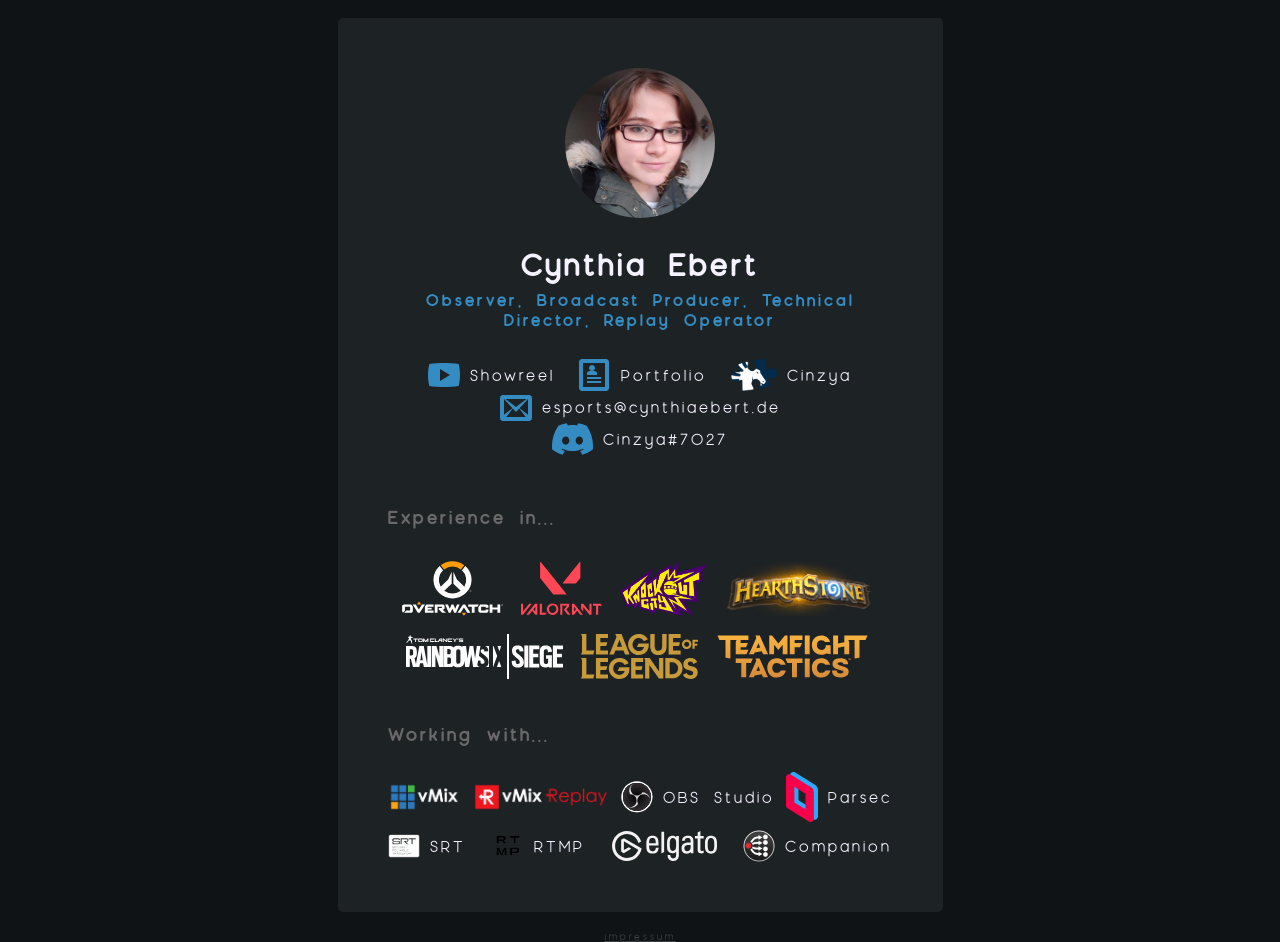
==== index.html @ c10d0a08 "UPDATE :: logos" ====
<html lang="en">
<head>
    <meta charset="UTF-8">
    <meta http-equiv="X-UA-Compatible" content="IE=edge">
    <meta name="viewport" content="width=device-width, initial-scale=1.0">
    <link rel="stylesheet" href="/styles/styles.css" />
    <title>Cinzya</title>
</head>
<body>
    <div class="container">
        <div id="switch__wrapper">
            <label class="switch">
                <input type="checkbox" id="switch">
                <span class="slider round"></span>
            </label>
        </div>

        <div class="content__wrapper">
            <img id="pic" src="/img/HTgTijI-_400x400.jpg" alt="Cynthia Ebert">
            <h1>Cynthia Ebert</h1>
            <h2> Observer, Broadcast Producer, Technical Director, Replay Operator</h2>

            <section>
                <div class="socials">
                    <a href="/video/Cinzya Sizzle Reel.mp4" class="social">
                        <img src="/img/SVG/play.svg" alt="Reel">
                        <span>Showreel</span>
                    </a>
                    <a href="https://docs.google.com/spreadsheets/d/e/2PACX-1vQpBhHScLNwDXVQOHv15rmGKtb51bjv7fnJ0kGuDUhoodzDIOhMSNGGa-gpocvxEKsEqr1y6S92oDmQ/pubhtml" class="social">
                        <img src="/img/SVG/profile.svg" alt="Portfolio">
                        <span>Portfolio</span>
                    </a>
                    <a href="https://liquipedia.net/overwatch/Cinzya" class="social">
                        <img src="/img/liquipedia_logo.png" alt="Liquipedia">
                        <span>Cinzya</span>
                    </a>
                    <a class="social" href="mailto:esports@cynthiaebert.de">
                        <img src="/img/SVG/envelop.svg" alt="Mail">
                        <span>esports@cynthiaebert.de</span>
                    </a>
                    <div onclick="copy('Cinzya#7027', 'Discord')" onmouseout="out('Discord')" class="social tooltip">
                        <img src="/img/SVG/Discord-Logo-White.svg" alt="Discord">
                        <span class="tooltiptext" id="Discord">Copy to clipboard</span>
                        <span>Cinzya#7027</span>
                    </div>
                </div>
            </section>

            <section id="games__section">
                <h3>Experience in...</h3>
                <div class="games">
                    <img src="/img/SVG/Overwatch.svg" alt="Overwatch" class="game">
                    <img class="game" src="/img/SVG/Valorant_logo_-_pink_color_version.svg" alt="Valorant">
                    <img src="/img/knockoutcity.png" alt="Knockout City" class="game">
                    <img src="/img/Hearthstone1.png" alt="Hearthstone" class="game">
                    <img src="/img/SVG/rainbow-6-siege-1.svg" alt="Rainbow Six Siege" class="game text">
                    <img src="/img/SVG/League_of_Legends_2019_vector.svg" alt="League of Legends" class="game text">
                    <img src="/img/SVG/Teamfight_Tactics_logo.svg" alt="Teamfight Tactics" class="game text">
                </div>
            </section>

            <section id="skills__section">
                <h3>Working with...</h3>
                <div class="skills">
                    <div class="skill">
                        <img class="logo-only" src="/img/vMix-Logo-White.png" alt="vMix">
                    </div>
                    <div class="skill">
                        <img class="logo-only" src="/img/vMix-Replay-Logo-White.png" alt="vMix Replay">
                    </div>
                    <div class="skill">
                        <img src="/img/SVG/OBS_Studio_Logo.svg" alt="OBS Studio">
                        <span>OBS Studio</span>
                    </div>
                    <div class="skill">
                        <img src="/img/SVG/parsec.svg" alt="Parsec">
                        <span>Parsec</span>
                    </div>
                    <div class="skill">
                        <img src="/img/SRT_logo_white-greytext.png" alt="Secure Reliable Transport (SRT)">
                        <span>SRT</span>
                    </div>
                    <div class="skill">
                        <img src="/img/RTMP_logo_1-big.png" alt="Real Time Messaging Protocol (RTMP)">
                        <span>RTMP</span>
                    </div>
                    <div class="skill">
                        <img src="/img/SVG/elgato-gaming-1.svg" alt="Elgato" class="logo-only">
                    </div>
                    <div class="skill">
                        <img src="/img/companion.png" alt="Companion">
                        <span>Companion</span>
                    </div>
                    <!-- <div class="skill">
                        <img style="height: 130px; width: auto; margin: -150px 0;" src="/img/SVG/contour-design-inc-logo-vector.svg" alt="Contour">
                    </div> -->
                    <!-- <div class="skill">
                        <img class="logo-only" src="/img/icon_w.png" alt="Icon Pro Audio">
                    </div> -->
                </div>
            </section>
        </div>
    </div>

    <footer>
        <a href="impressum.html">impressum</a>
    </footer>
    
    <script src="copy.js"></script>
    
    <video disablePictureInPicture autoplay muted loop id="myVideo">
        <source src="video/Cinzya Sizzle Reel.mp4" type="video/mp4">
    </video>

</body>
</html>
---- styles/styles.css ----
@font-face {
  font-family: "Moon 2.0";
  src: url("/font/Moon2.0-Regular.otf") format("truetype");
  font-weight: normal;
  font-style: normal;
}

@font-face {
  font-family: "Moon 2.0";
  src: url("/font/Moon2.0-Bold.otf") format("truetype");
  font-weight: bold;
  font-style: normal;
}

html {
  min-height: 100%;
}

body {
  background-color: #101315;
  color: #f4f2ff;
  font-family: "Moon 2.0";
  letter-spacing: 0.1875rem;
  padding: 0;
  margin: 0;
  display: -webkit-box;
  display: -ms-flexbox;
  display: flex;
  -webkit-box-orient: vertical;
  -webkit-box-direction: normal;
      -ms-flex-direction: column;
          flex-direction: column;
  -webkit-box-pack: center;
      -ms-flex-pack: center;
          justify-content: center;
}

body #myVideo {
  -o-object-fit: cover;
     object-fit: cover;
  width: 100%;
  height: 100%;
  position: fixed;
  top: 0;
  left: 0;
  -webkit-filter: grayscale(80%) blur(2px);
          filter: grayscale(80%) blur(2px);
  opacity: 0.15;
}

body .container {
  background-color: #1d2225;
  position: relative;
  left: 0;
  right: 0;
  border-radius: 5px;
  max-width: 605px;
  margin: 18px auto;
  text-align: center;
  z-index: 1;
  /* The switch - the box around the slider */
}

body .container #switch__wrapper {
  text-align: right;
  margin: 20px;
  display: none;
}

body .container .switch {
  position: relative;
  display: inline-block;
  width: 60px;
  height: 34px;
  /* Hide default HTML checkbox */
  /* The slider */
}

body .container .switch input {
  opacity: 0;
  width: 0;
  height: 0;
}

body .container .switch input:checked + .slider {
  background-color: #101315;
}

body .container .switch input:focus + .slider {
  -webkit-box-shadow: 0 0 1px #101315;
          box-shadow: 0 0 1px #101315;
}

body .container .switch input:checked + .slider:before {
  -webkit-transform: translateX(26px);
  transform: translateX(26px);
}

body .container .switch .slider {
  position: absolute;
  cursor: pointer;
  top: 0;
  left: 0;
  right: 0;
  bottom: 0;
  background-color: #ccc;
  -webkit-transition: 0.4s;
  transition: 0.4s;
  /* Rounded sliders */
}

body .container .switch .slider:before {
  position: absolute;
  content: "";
  height: 26px;
  width: 26px;
  left: 4px;
  bottom: 4px;
  -webkit-transition: 0.4s;
  transition: 0.4s;
  background-repeat: no-repeat;
}

body .container .switch .slider.round {
  border-radius: 34px;
}

body .container .switch .slider.round:before {
  border-radius: 50%;
}

body .container .content__wrapper {
  padding: 50px;
}

body .container #pic {
  width: 150px;
  height: 150px;
  -o-object-fit: cover;
     object-fit: cover;
  border-radius: 50%;
}

body .container h1 {
  font-weight: bold;
  margin: 1.6rem 0 0.4375rem 0;
}

body .container h2 {
  font-size: 17px;
  color: #358CC3;
  margin: 0;
}

body .container h3 {
  color: #696969;
  text-align: left;
}

body .container .socials {
  margin-top: 30px;
  display: -webkit-box;
  display: -ms-flexbox;
  display: flex;
  -webkit-box-orient: horizontal;
  -webkit-box-direction: normal;
      -ms-flex-direction: row;
          flex-direction: row;
  -ms-flex-wrap: wrap;
      flex-wrap: wrap;
  -webkit-box-pack: center;
      -ms-flex-pack: center;
          justify-content: center;
}

body .container .socials .social {
  text-decoration: none;
  display: -webkit-box;
  display: -ms-flexbox;
  display: flex;
  -webkit-box-align: center;
      -ms-flex-align: center;
          align-items: center;
  margin: 0 12px;
  color: #f4f2ff;
}

body .container .socials .social:hover {
  cursor: pointer;
}

body .container .socials .social img {
  height: 32px;
}

body .container .socials .social span {
  margin-left: 10px;
}

body .container #games__section {
  margin-top: 50px;
}

body .container #games__section .games .game {
  height: 55px;
  margin: 15px 5px 0 0;
}

body .container #games__section .games .text {
  height: 45px;
}

body .container #skills__section {
  margin-top: 40px;
  text-align: left;
}

body .container #skills__section .skills {
  display: -webkit-box;
  display: -ms-flexbox;
  display: flex;
  -webkit-box-orient: horizontal;
  -webkit-box-direction: normal;
      -ms-flex-direction: row;
          flex-direction: row;
  -ms-flex-wrap: wrap;
      flex-wrap: wrap;
  -webkit-box-pack: justify;
      -ms-flex-pack: justify;
          justify-content: space-between;
}

body .container #skills__section .skills .skill {
  display: -webkit-box;
  display: -ms-flexbox;
  display: flex;
  -webkit-box-align: center;
      -ms-flex-align: center;
          align-items: center;
  margin-top: 8px;
}

body .container #skills__section .skills .skill img {
  width: 32px;
}

body .container #skills__section .skills .skill .logo-only {
  height: 30px;
  width: auto;
}

body .container #skills__section .skills .skill span {
  margin-left: 10px;
}

body footer {
  z-index: 1;
  text-align: center;
}

body footer a {
  color: rgba(244, 242, 255, 0.2);
  font-size: 10px;
  -webkit-transition: 0.3s;
  transition: 0.3s;
}

body footer a:hover {
  color: #f4f2ff;
}

.tooltip {
  position: relative;
  display: inline-block;
}

.tooltip .tooltiptext {
  font-size: 14px;
  visibility: hidden;
  width: 140px;
  background-color: #555;
  color: #fff;
  text-align: center;
  border-radius: 6px;
  padding: 5px;
  position: absolute;
  z-index: 1;
  bottom: 110%;
  left: 10%;
  margin-left: -75px;
  opacity: 0;
  -webkit-transition: opacity 0.3s;
  transition: opacity 0.3s;
  -webkit-transition: 0.3s;
  transition: 0.3s;
}

.tooltip .tooltiptext::after {
  content: "";
  position: absolute;
  top: 100%;
  left: 50%;
  margin-left: -5px;
  border-width: 5px;
  border-style: solid;
  border-color: #555 transparent transparent transparent;
  -webkit-transition: 0.3s;
  transition: 0.3s;
}

.tooltip:hover .tooltiptext {
  visibility: visible;
  opacity: 1;
}

@media (min-height: 927px) {
  body {
    -ms-flex-line-pack: center;
        align-content: center;
    -webkit-box-align: center;
        -ms-flex-align: center;
            align-items: center;
    height: 100%;
  }
  .container {
    margin: 0 auto !important;
  }
}

@media (max-width: 600px) {
  body {
    background-color: #1d2225;
  }
  body .container {
    margin: 0;
    background-color: initial;
  }
  body video {
    display: none;
  }
}

@media (max-width: 400px) {
  body .container .content__wrapper {
    padding: 50px 30px;
  }
}
/*# sourceMappingURL=styles.css.map */
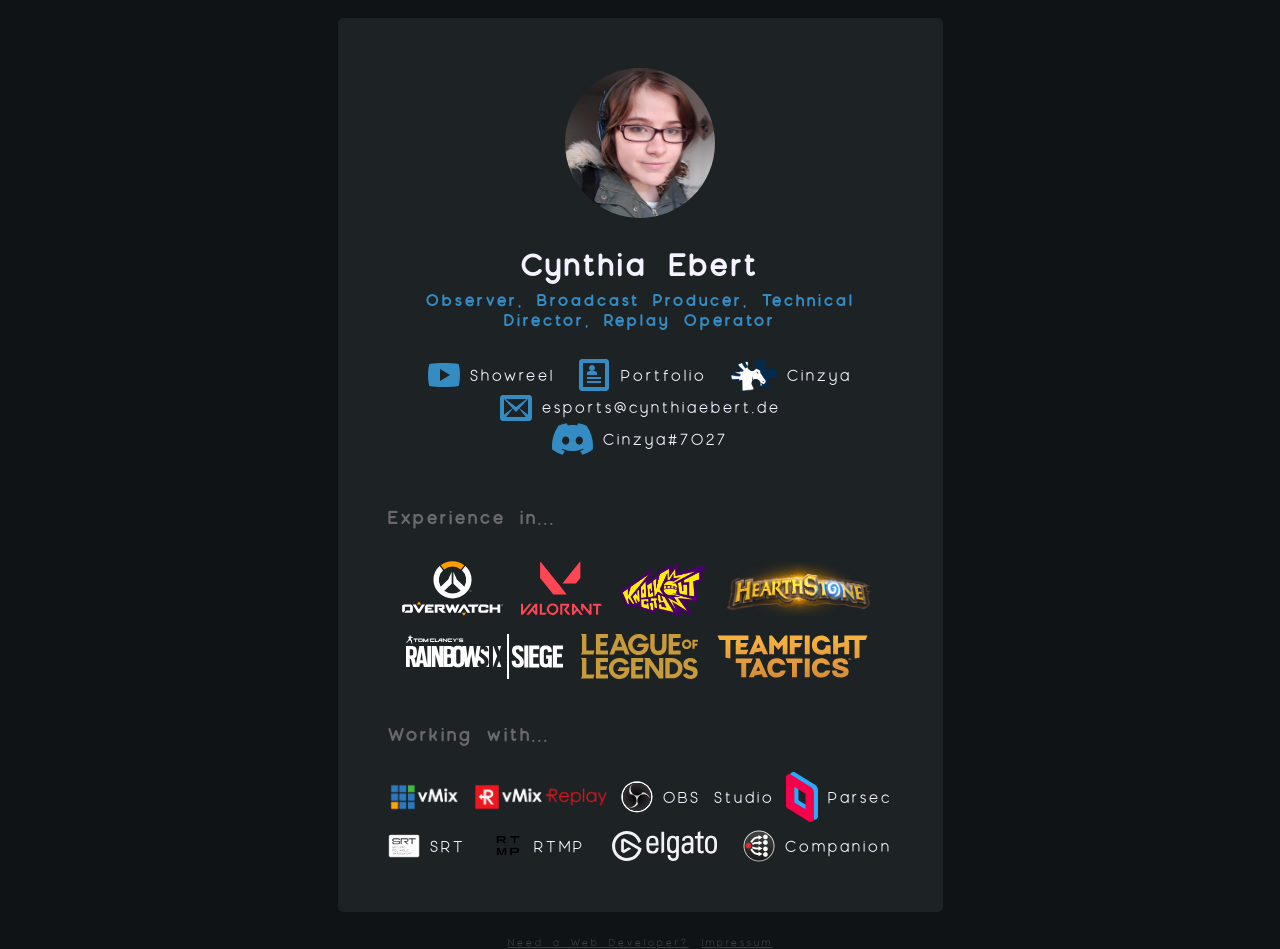
==== commit 06ce45f5: "ADD :: web dev link" ====
--- a/index.html
+++ b/index.html
@@ -103,7 +103,8 @@
     </div>
 
     <footer>
-        <a href="impressum.html">impressum</a>
+        <a href="https://cynthiaebert.de">Need a Web Developer?</a>
+        <a href="impressum.html">Impressum</a>
     </footer>
     
     <script src="copy.js"></script>
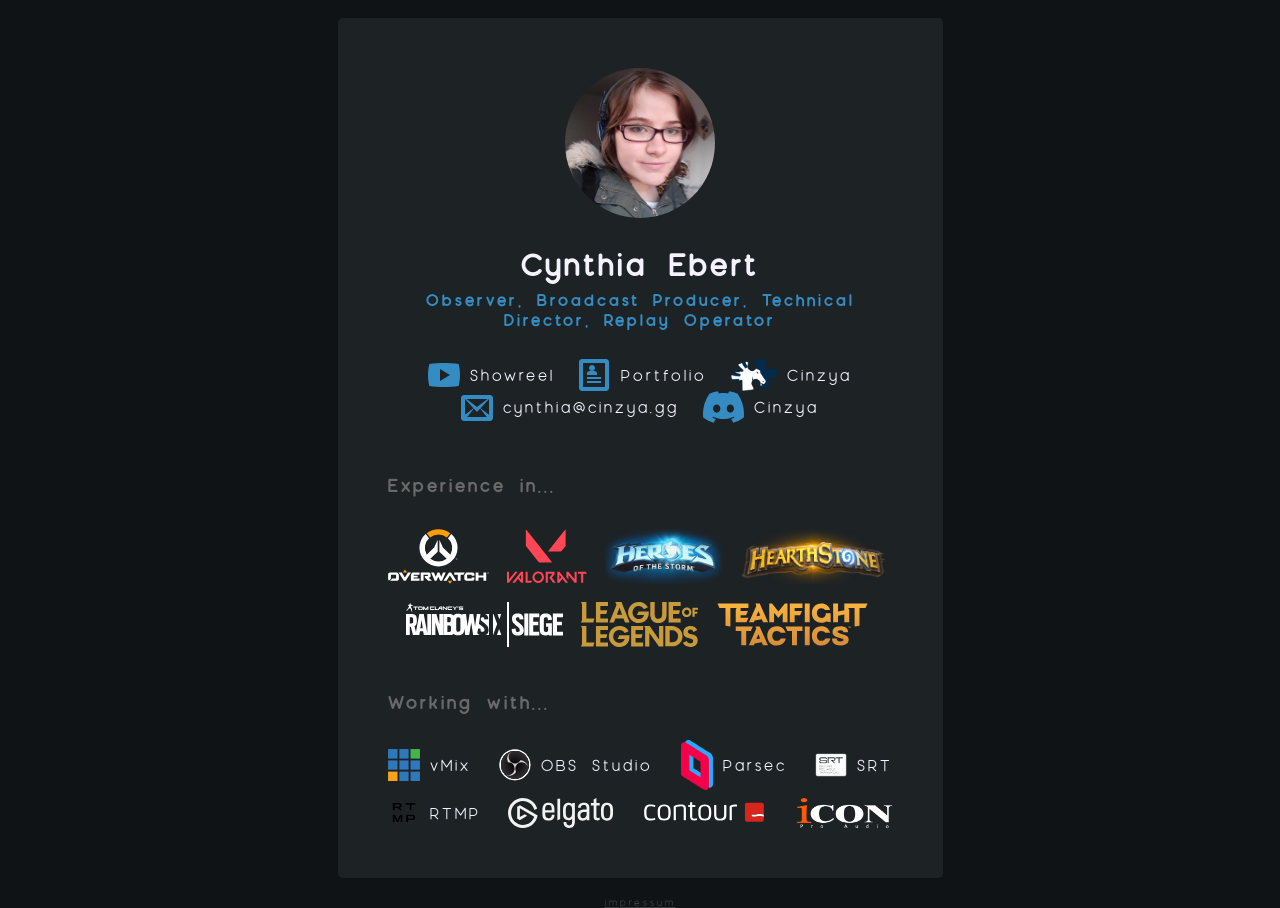
==== commit 506e642d: "feat: update email" ====
--- a/index.html
+++ b/index.html
@@ -1,117 +1,157 @@
 <html lang="en">
-<head>
-    <meta charset="UTF-8">
-    <meta http-equiv="X-UA-Compatible" content="IE=edge">
-    <meta name="viewport" content="width=device-width, initial-scale=1.0">
+  <head>
+    <meta charset="UTF-8" />
+    <meta http-equiv="X-UA-Compatible" content="IE=edge" />
+    <meta name="viewport" content="width=device-width, initial-scale=1.0" />
     <link rel="stylesheet" href="/styles/styles.css" />
     <title>Cinzya</title>
-</head>
-<body>
+  </head>
+  <body>
     <div class="container">
-        <div id="switch__wrapper">
-            <label class="switch">
-                <input type="checkbox" id="switch">
-                <span class="slider round"></span>
-            </label>
-        </div>
+      <div id="switch__wrapper">
+        <label class="switch">
+          <input type="checkbox" id="switch" />
+          <span class="slider round"></span>
+        </label>
+      </div>
 
-        <div class="content__wrapper">
-            <img id="pic" src="/img/HTgTijI-_400x400.jpg" alt="Cynthia Ebert">
-            <h1>Cynthia Ebert</h1>
-            <h2> Observer, Broadcast Producer, Technical Director, Replay Operator</h2>
+      <div class="content__wrapper">
+        <img id="pic" src="/img/HTgTijI-_400x400.jpg" alt="Cynthia Ebert" />
+        <h1>Cynthia Ebert</h1>
+        <h2>
+          Observer, Broadcast Producer, Technical Director, Replay Operator
+        </h2>
 
-            <section>
-                <div class="socials">
-                    <a href="/video/Cinzya Sizzle Reel.mp4" class="social">
-                        <img src="/img/SVG/play.svg" alt="Reel">
-                        <span>Showreel</span>
-                    </a>
-                    <a href="https://docs.google.com/spreadsheets/d/e/2PACX-1vQpBhHScLNwDXVQOHv15rmGKtb51bjv7fnJ0kGuDUhoodzDIOhMSNGGa-gpocvxEKsEqr1y6S92oDmQ/pubhtml" class="social">
-                        <img src="/img/SVG/profile.svg" alt="Portfolio">
-                        <span>Portfolio</span>
-                    </a>
-                    <a href="https://liquipedia.net/overwatch/Cinzya" class="social">
-                        <img src="/img/liquipedia_logo.png" alt="Liquipedia">
-                        <span>Cinzya</span>
-                    </a>
-                    <a class="social" href="mailto:esports@cynthiaebert.de">
-                        <img src="/img/SVG/envelop.svg" alt="Mail">
-                        <span>esports@cynthiaebert.de</span>
-                    </a>
-                    <div onclick="copy('Cinzya#7027', 'Discord')" onmouseout="out('Discord')" class="social tooltip">
-                        <img src="/img/SVG/Discord-Logo-White.svg" alt="Discord">
-                        <span class="tooltiptext" id="Discord">Copy to clipboard</span>
-                        <span>Cinzya#7027</span>
-                    </div>
-                </div>
-            </section>
+        <section>
+          <div class="socials">
+            <a href="/video/Cinzya Sizzle Reel.mp4" class="social">
+              <img src="/img/SVG/play.svg" alt="Reel" />
+              <span>Showreel</span>
+            </a>
+            <a
+              href="https://docs.google.com/spreadsheets/d/e/2PACX-1vQpBhHScLNwDXVQOHv15rmGKtb51bjv7fnJ0kGuDUhoodzDIOhMSNGGa-gpocvxEKsEqr1y6S92oDmQ/pubhtml"
+              class="social"
+            >
+              <img src="/img/SVG/profile.svg" alt="Portfolio" />
+              <span>Portfolio</span>
+            </a>
+            <a href="https://liquipedia.net/overwatch/Cinzya" class="social">
+              <img src="/img/liquipedia_logo.png" alt="Liquipedia" />
+              <span>Cinzya</span>
+            </a>
+            <a class="social" href="mailto:esports@cynthiaebert.de">
+              <img src="/img/SVG/envelop.svg" alt="Mail" />
+              <span>cynthia@cinzya.gg</span>
+            </a>
+            <div
+              onclick="copy('Cinzya', 'Discord')"
+              onmouseout="out('Discord')"
+              class="social tooltip"
+            >
+              <img src="/img/SVG/Discord-Logo-White.svg" alt="Discord" />
+              <span class="tooltiptext" id="Discord">Copy to clipboard</span>
+              <span>Cinzya</span>
+            </div>
+          </div>
+        </section>
 
-            <section id="games__section">
-                <h3>Experience in...</h3>
-                <div class="games">
-                    <img src="/img/SVG/Overwatch.svg" alt="Overwatch" class="game">
-                    <img class="game" src="/img/SVG/Valorant_logo_-_pink_color_version.svg" alt="Valorant">
-                    <img src="/img/knockoutcity.png" alt="Knockout City" class="game">
-                    <img src="/img/Hearthstone1.png" alt="Hearthstone" class="game">
-                    <img src="/img/SVG/rainbow-6-siege-1.svg" alt="Rainbow Six Siege" class="game text">
-                    <img src="/img/SVG/League_of_Legends_2019_vector.svg" alt="League of Legends" class="game text">
-                    <img src="/img/SVG/Teamfight_Tactics_logo.svg" alt="Teamfight Tactics" class="game text">
-                </div>
-            </section>
+        <section id="games__section">
+          <h3>Experience in...</h3>
+          <div class="games">
+            <img src="/img/SVG/Overwatch.svg" alt="Overwatch" class="game" />
+            <img
+              class="game"
+              src="/img/SVG/Valorant_logo_-_pink_color_version.svg"
+              alt="Valorant"
+            />
+            <!-- <img src="/img/knockoutcity.png" alt="Knockout City" class="game"> -->
+            <img
+              src="/img/logo-heroes-large-e140cd832b.png"
+              alt="Heroes of the Storm"
+              class="game"
+            />
+            <img src="/img/Hearthstone1.png" alt="Hearthstone" class="game" />
+            <img
+              src="/img/SVG/rainbow-6-siege-1.svg"
+              alt="Rainbow Six Siege"
+              class="game text"
+            />
+            <img
+              src="/img/SVG/League_of_Legends_2019_vector.svg"
+              alt="League of Legends"
+              class="game text"
+            />
+            <img
+              src="/img/SVG/Teamfight_Tactics_logo.svg"
+              alt="Teamfight Tactics"
+              class="game text"
+            />
+          </div>
+        </section>
 
-            <section id="skills__section">
-                <h3>Working with...</h3>
-                <div class="skills">
-                    <div class="skill">
-                        <img class="logo-only" src="/img/vMix-Logo-White.png" alt="vMix">
-                    </div>
-                    <div class="skill">
-                        <img class="logo-only" src="/img/vMix-Replay-Logo-White.png" alt="vMix Replay">
-                    </div>
-                    <div class="skill">
-                        <img src="/img/SVG/OBS_Studio_Logo.svg" alt="OBS Studio">
-                        <span>OBS Studio</span>
-                    </div>
-                    <div class="skill">
-                        <img src="/img/SVG/parsec.svg" alt="Parsec">
-                        <span>Parsec</span>
-                    </div>
-                    <div class="skill">
-                        <img src="/img/SRT_logo_white-greytext.png" alt="Secure Reliable Transport (SRT)">
-                        <span>SRT</span>
-                    </div>
-                    <div class="skill">
-                        <img src="/img/RTMP_logo_1-big.png" alt="Real Time Messaging Protocol (RTMP)">
-                        <span>RTMP</span>
-                    </div>
-                    <div class="skill">
-                        <img src="/img/SVG/elgato-gaming-1.svg" alt="Elgato" class="logo-only">
-                    </div>
-                    <div class="skill">
-                        <img src="/img/companion.png" alt="Companion">
-                        <span>Companion</span>
-                    </div>
-                    <!-- <div class="skill">
-                        <img style="height: 130px; width: auto; margin: -150px 0;" src="/img/SVG/contour-design-inc-logo-vector.svg" alt="Contour">
-                    </div> -->
-                    <!-- <div class="skill">
-                        <img class="logo-only" src="/img/icon_w.png" alt="Icon Pro Audio">
-                    </div> -->
-                </div>
-            </section>
-        </div>
+        <section id="skills__section">
+          <h3>Working with...</h3>
+          <div class="skills">
+            <div class="skill">
+              <img src="/img/vmix.png" alt="vMix" />
+              <span>vMix</span>
+            </div>
+            <div class="skill">
+              <img src="/img/SVG/OBS_Studio_Logo.svg" alt="OBS Studio" />
+              <span>OBS Studio</span>
+            </div>
+            <div class="skill">
+              <img src="/img/SVG/parsec.svg" alt="Parsec" />
+              <span>Parsec</span>
+            </div>
+            <div class="skill">
+              <img
+                src="/img/SRT_logo_white-greytext.png"
+                alt="Secure Reliable Transport (SRT)"
+              />
+              <span>SRT</span>
+            </div>
+            <div class="skill">
+              <img
+                src="/img/RTMP_logo_1-big.png"
+                alt="Real Time Messaging Protocol (RTMP)"
+              />
+              <span>RTMP</span>
+            </div>
+            <div class="skill">
+              <img
+                src="/img/SVG/elgato-gaming-1.svg"
+                alt="Elgato"
+                class="logo-only"
+              />
+            </div>
+            <div class="skill">
+              <img
+                style="height: 130px; width: auto; margin: -150px 0"
+                src="/img/SVG/contour-design-inc-logo-vector.svg"
+                alt="Contour"
+              />
+            </div>
+            <div class="skill">
+              <img
+                class="logo-only"
+                src="/img/icon_w.png"
+                alt="Icon Pro Audio"
+              />
+            </div>
+          </div>
+        </section>
+      </div>
     </div>
 
     <footer>
-        <a href="https://cynthiaebert.de">Need a Web Developer?</a>
-        <a href="impressum.html">Impressum</a>
+      <a href="impressum.html">impressum</a>
     </footer>
-    
+
     <script src="copy.js"></script>
-    
+
     <video disablePictureInPicture autoplay muted loop id="myVideo">
-        <source src="video/Cinzya Sizzle Reel.mp4" type="video/mp4">
+      <source src="video/Cinzya Sizzle Reel.mp4" type="video/mp4" />
     </video>
-
-</body>
-</html>+  </body>
+</html>
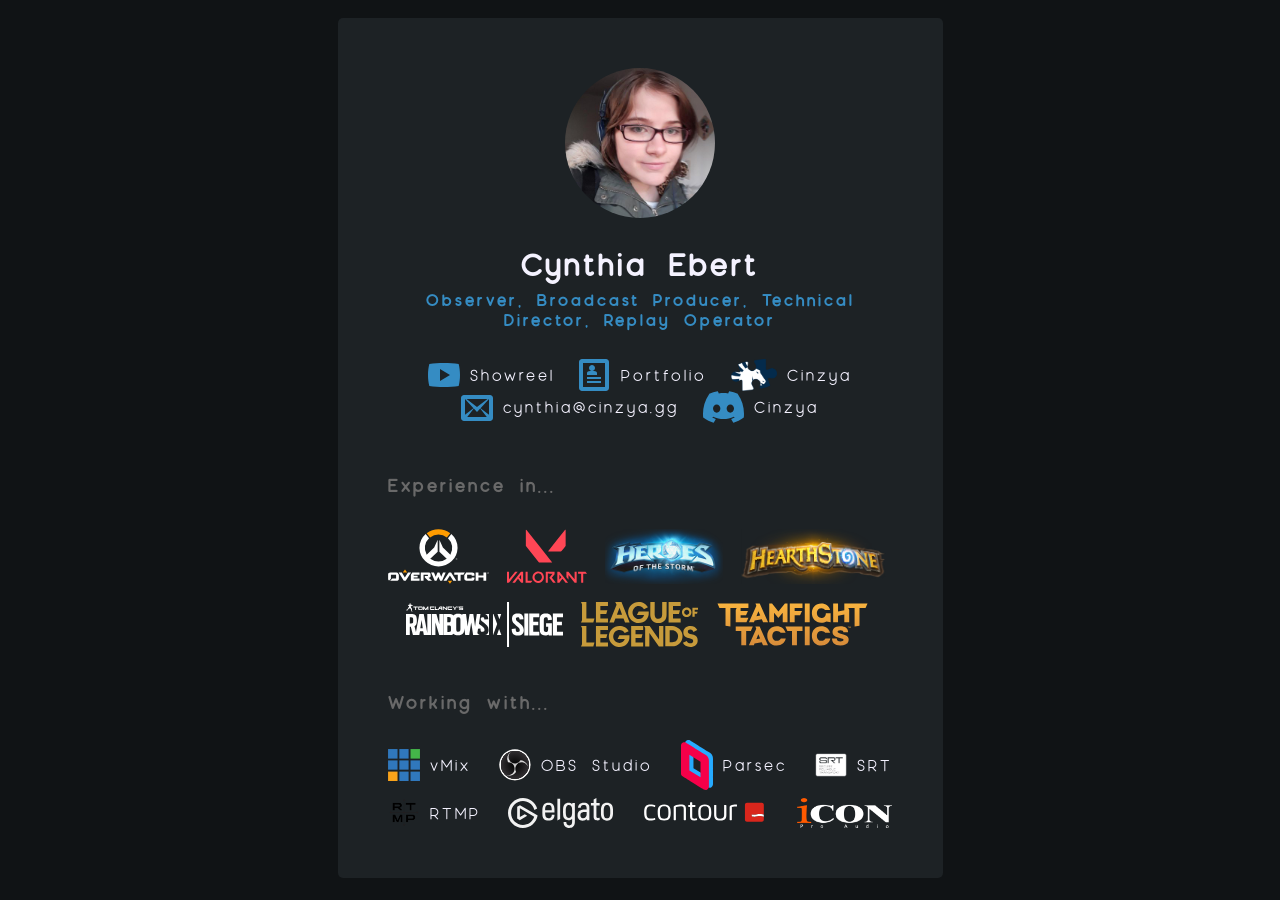
==== commit 7ff3312a: "revert: remove impressum not needed anymore" ====
--- a/index.html
+++ b/index.html
@@ -144,9 +144,9 @@
       </div>
     </div>
 
-    <footer>
+    <!-- <footer>
       <a href="impressum.html">impressum</a>
-    </footer>
+    </footer> -->
 
     <script src="copy.js"></script>
 
--- a/styles/styles.css
+++ b/styles/styles.css
@@ -4,14 +4,12 @@
   font-weight: normal;
   font-style: normal;
 }
-
 @font-face {
   font-family: "Moon 2.0";
   src: url("/font/Moon2.0-Bold.otf") format("truetype");
   font-weight: bold;
   font-style: normal;
 }
-
 html {
   min-height: 100%;
 }
@@ -23,31 +21,21 @@
   letter-spacing: 0.1875rem;
   padding: 0;
   margin: 0;
-  display: -webkit-box;
-  display: -ms-flexbox;
-  display: flex;
-  -webkit-box-orient: vertical;
-  -webkit-box-direction: normal;
-      -ms-flex-direction: column;
-          flex-direction: column;
-  -webkit-box-pack: center;
-      -ms-flex-pack: center;
-          justify-content: center;
-}
-
+  display: flex;
+  flex-direction: column;
+  justify-content: center;
+}
 body #myVideo {
   -o-object-fit: cover;
-     object-fit: cover;
+  object-fit: cover;
   width: 100%;
   height: 100%;
   position: fixed;
   top: 0;
   left: 0;
-  -webkit-filter: grayscale(80%) blur(2px);
-          filter: grayscale(80%) blur(2px);
+  filter: grayscale(80%) blur(2px);
   opacity: 0.15;
 }
-
 body .container {
   background-color: #1d2225;
   position: relative;
@@ -60,13 +48,11 @@
   z-index: 1;
   /* The switch - the box around the slider */
 }
-
 body .container #switch__wrapper {
   text-align: right;
   margin: 20px;
   display: none;
 }
-
 body .container .switch {
   position: relative;
   display: inline-block;
@@ -75,27 +61,20 @@
   /* Hide default HTML checkbox */
   /* The slider */
 }
-
 body .container .switch input {
   opacity: 0;
   width: 0;
   height: 0;
 }
-
 body .container .switch input:checked + .slider {
   background-color: #101315;
 }
-
 body .container .switch input:focus + .slider {
-  -webkit-box-shadow: 0 0 1px #101315;
-          box-shadow: 0 0 1px #101315;
-}
-
+  box-shadow: 0 0 1px #101315;
+}
 body .container .switch input:checked + .slider:before {
-  -webkit-transform: translateX(26px);
   transform: translateX(26px);
 }
-
 body .container .switch .slider {
   position: absolute;
   cursor: pointer;
@@ -104,11 +83,9 @@
   right: 0;
   bottom: 0;
   background-color: #ccc;
-  -webkit-transition: 0.4s;
   transition: 0.4s;
   /* Rounded sliders */
 }
-
 body .container .switch .slider:before {
   position: absolute;
   content: "";
@@ -116,155 +93,105 @@
   width: 26px;
   left: 4px;
   bottom: 4px;
-  -webkit-transition: 0.4s;
   transition: 0.4s;
   background-repeat: no-repeat;
 }
-
 body .container .switch .slider.round {
   border-radius: 34px;
 }
-
 body .container .switch .slider.round:before {
   border-radius: 50%;
 }
-
 body .container .content__wrapper {
   padding: 50px;
 }
-
 body .container #pic {
   width: 150px;
   height: 150px;
   -o-object-fit: cover;
-     object-fit: cover;
+  object-fit: cover;
   border-radius: 50%;
 }
-
 body .container h1 {
   font-weight: bold;
   margin: 1.6rem 0 0.4375rem 0;
 }
-
 body .container h2 {
   font-size: 17px;
-  color: #358CC3;
+  color: #358cc3;
   margin: 0;
 }
-
 body .container h3 {
   color: #696969;
   text-align: left;
 }
-
 body .container .socials {
   margin-top: 30px;
-  display: -webkit-box;
-  display: -ms-flexbox;
-  display: flex;
-  -webkit-box-orient: horizontal;
-  -webkit-box-direction: normal;
-      -ms-flex-direction: row;
-          flex-direction: row;
-  -ms-flex-wrap: wrap;
-      flex-wrap: wrap;
-  -webkit-box-pack: center;
-      -ms-flex-pack: center;
-          justify-content: center;
-}
-
+  display: flex;
+  flex-direction: row;
+  flex-wrap: wrap;
+  justify-content: center;
+}
 body .container .socials .social {
   text-decoration: none;
-  display: -webkit-box;
-  display: -ms-flexbox;
-  display: flex;
-  -webkit-box-align: center;
-      -ms-flex-align: center;
-          align-items: center;
+  display: flex;
+  align-items: center;
   margin: 0 12px;
   color: #f4f2ff;
 }
-
 body .container .socials .social:hover {
   cursor: pointer;
 }
-
 body .container .socials .social img {
   height: 32px;
 }
-
 body .container .socials .social span {
   margin-left: 10px;
 }
-
 body .container #games__section {
   margin-top: 50px;
 }
-
 body .container #games__section .games .game {
   height: 55px;
   margin: 15px 5px 0 0;
 }
-
 body .container #games__section .games .text {
   height: 45px;
 }
-
 body .container #skills__section {
   margin-top: 40px;
   text-align: left;
 }
-
 body .container #skills__section .skills {
-  display: -webkit-box;
-  display: -ms-flexbox;
-  display: flex;
-  -webkit-box-orient: horizontal;
-  -webkit-box-direction: normal;
-      -ms-flex-direction: row;
-          flex-direction: row;
-  -ms-flex-wrap: wrap;
-      flex-wrap: wrap;
-  -webkit-box-pack: justify;
-      -ms-flex-pack: justify;
-          justify-content: space-between;
-}
-
+  display: flex;
+  flex-direction: row;
+  flex-wrap: wrap;
+  justify-content: space-between;
+}
 body .container #skills__section .skills .skill {
-  display: -webkit-box;
-  display: -ms-flexbox;
-  display: flex;
-  -webkit-box-align: center;
-      -ms-flex-align: center;
-          align-items: center;
+  display: flex;
+  align-items: center;
   margin-top: 8px;
 }
-
 body .container #skills__section .skills .skill img {
   width: 32px;
 }
-
 body .container #skills__section .skills .skill .logo-only {
   height: 30px;
   width: auto;
 }
-
 body .container #skills__section .skills .skill span {
   margin-left: 10px;
 }
-
 body footer {
   z-index: 1;
   text-align: center;
 }
-
 body footer a {
   color: rgba(244, 242, 255, 0.2);
   font-size: 10px;
-  -webkit-transition: 0.3s;
   transition: 0.3s;
 }
-
 body footer a:hover {
   color: #f4f2ff;
 }
@@ -273,7 +200,6 @@
   position: relative;
   display: inline-block;
 }
-
 .tooltip .tooltiptext {
   font-size: 14px;
   visibility: hidden;
@@ -289,9 +215,7 @@
   left: 10%;
   margin-left: -75px;
   opacity: 0;
-  -webkit-transition: opacity 0.3s;
   transition: opacity 0.3s;
-  -webkit-transition: 0.3s;
   transition: 0.3s;
 }
 
@@ -304,8 +228,15 @@
   border-width: 5px;
   border-style: solid;
   border-color: #555 transparent transparent transparent;
-  -webkit-transition: 0.3s;
   transition: 0.3s;
+}
+
+.tooltip .tooltiptext.clicked {
+  background-color: #358cc3;
+}
+
+.tooltip .tooltiptext.clicked::after {
+  border-color: #358cc3 transparent transparent transparent;
 }
 
 .tooltip:hover .tooltiptext {
@@ -315,18 +246,14 @@
 
 @media (min-height: 927px) {
   body {
-    -ms-flex-line-pack: center;
-        align-content: center;
-    -webkit-box-align: center;
-        -ms-flex-align: center;
-            align-items: center;
+    align-content: center;
+    align-items: center;
     height: 100%;
   }
   .container {
     margin: 0 auto !important;
   }
 }
-
 @media (max-width: 600px) {
   body {
     background-color: #1d2225;
@@ -339,10 +266,8 @@
     display: none;
   }
 }
-
 @media (max-width: 400px) {
   body .container .content__wrapper {
     padding: 50px 30px;
   }
-}
-/*# sourceMappingURL=styles.css.map */+} /*# sourceMappingURL=styles.css.map */
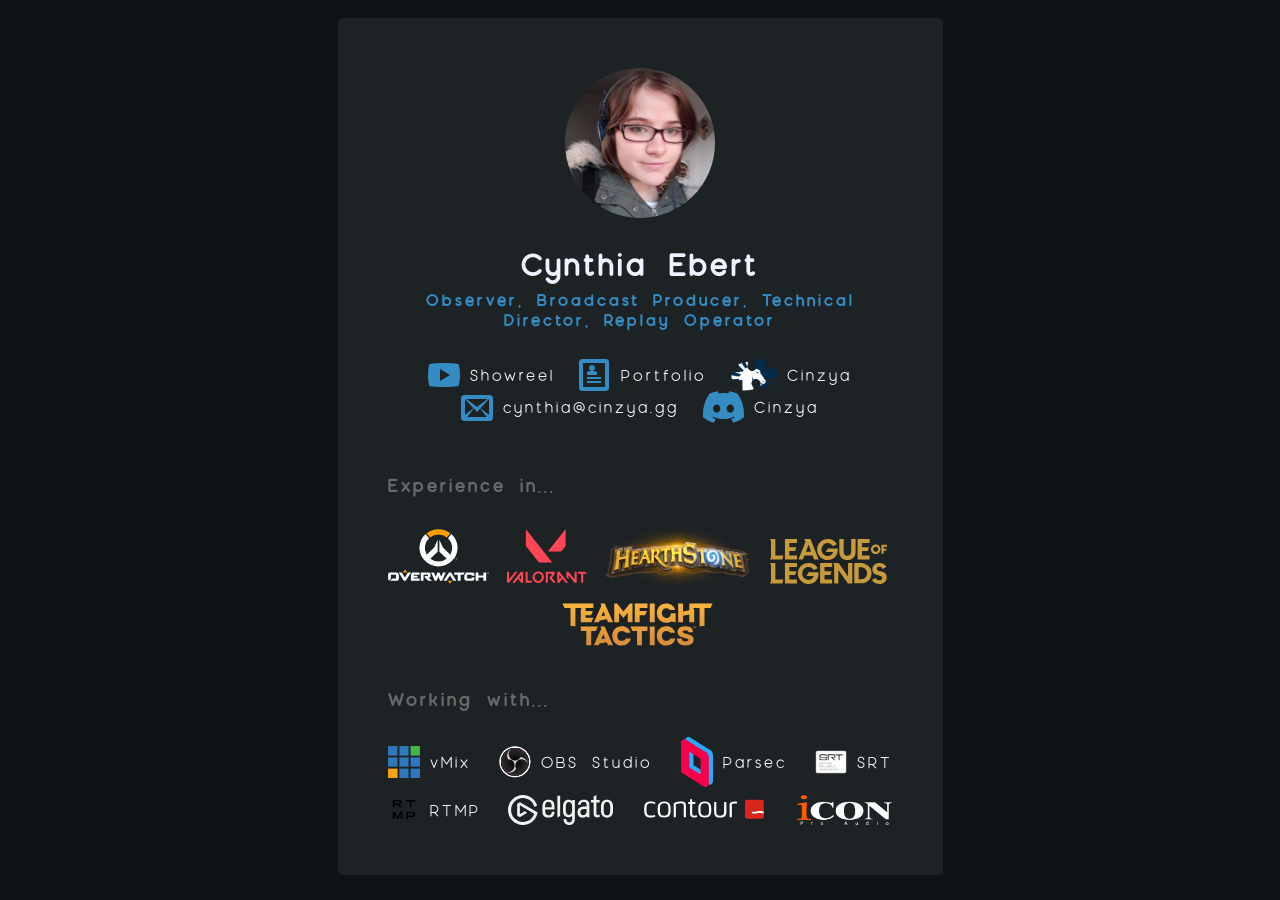
==== commit 6d19e025: "revert: remove R6 & Hots logo" ====
--- a/index.html
+++ b/index.html
@@ -64,18 +64,7 @@
               src="/img/SVG/Valorant_logo_-_pink_color_version.svg"
               alt="Valorant"
             />
-            <!-- <img src="/img/knockoutcity.png" alt="Knockout City" class="game"> -->
-            <img
-              src="/img/logo-heroes-large-e140cd832b.png"
-              alt="Heroes of the Storm"
-              class="game"
-            />
             <img src="/img/Hearthstone1.png" alt="Hearthstone" class="game" />
-            <img
-              src="/img/SVG/rainbow-6-siege-1.svg"
-              alt="Rainbow Six Siege"
-              class="game text"
-            />
             <img
               src="/img/SVG/League_of_Legends_2019_vector.svg"
               alt="League of Legends"
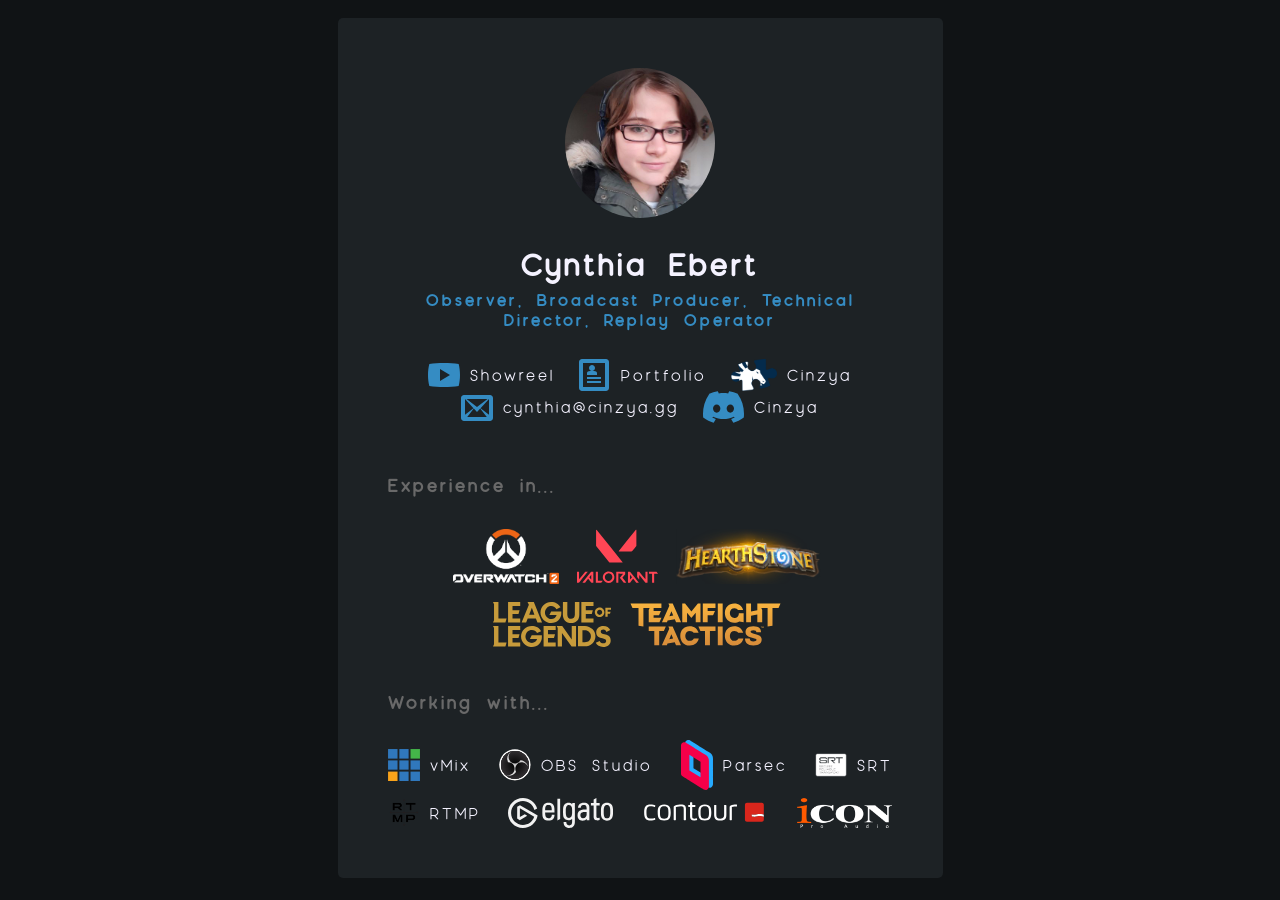
==== commit d2eb2a05: "feat: update Overwatch logo to Overwatch2" ====
--- a/index.html
+++ b/index.html
@@ -58,7 +58,11 @@
         <section id="games__section">
           <h3>Experience in...</h3>
           <div class="games">
-            <img src="/img/SVG/Overwatch.svg" alt="Overwatch" class="game" />
+            <img
+              src="/img/Overwatch2_Secondary_DKBKGD.png"
+              alt="Overwatch"
+              class="game"
+            />
             <img
               class="game"
               src="/img/SVG/Valorant_logo_-_pink_color_version.svg"
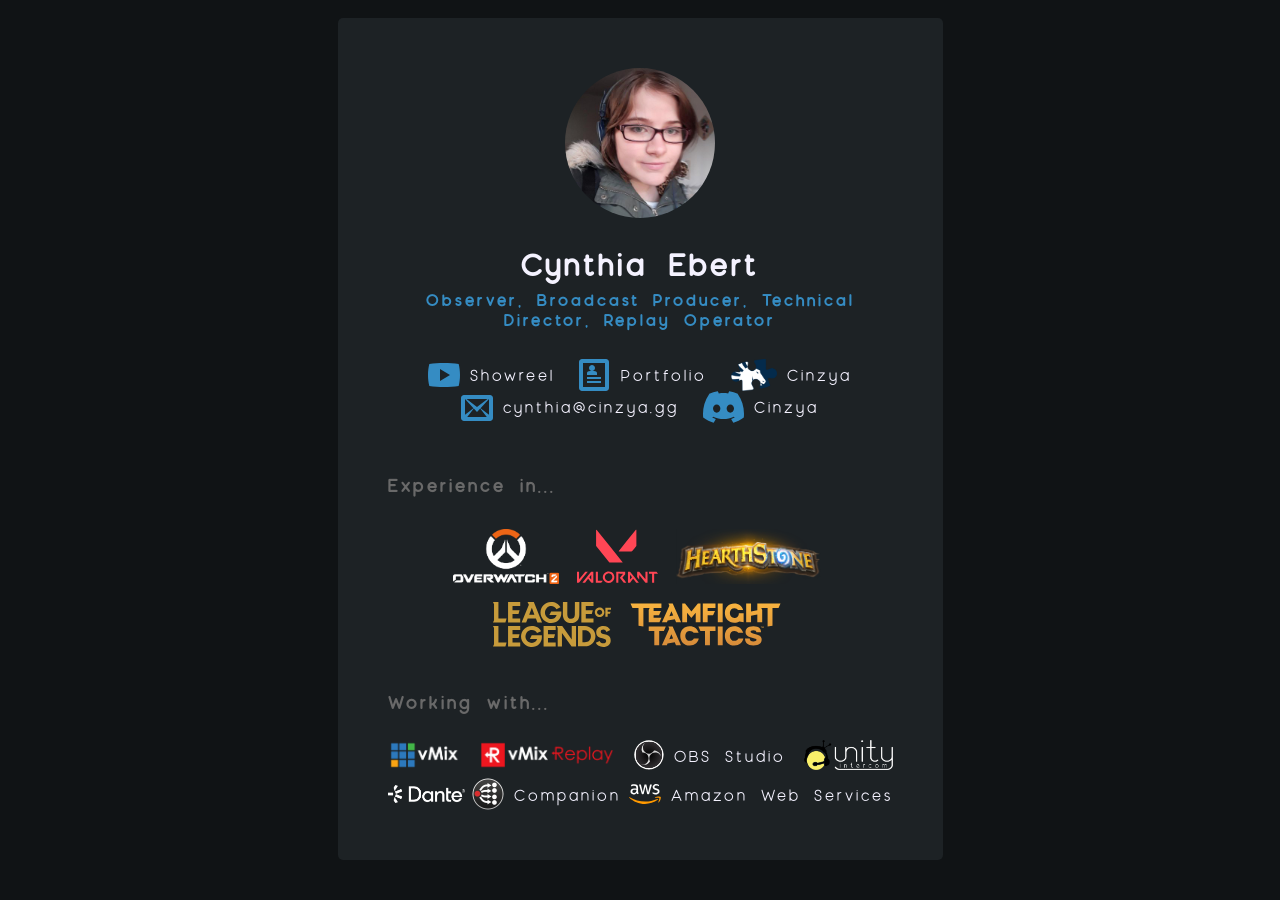
==== commit c06e60a3: "feat: add aws, unity, dante & remove srt, rtmp elgato logos" ====
--- a/index.html
+++ b/index.html
@@ -86,18 +86,62 @@
           <h3>Working with...</h3>
           <div class="skills">
             <div class="skill">
-              <img src="/img/vmix.png" alt="vMix" />
-              <span>vMix</span>
+              <img
+                src="/img/vMix-Logo-White.png"
+                alt="vMix"
+                class="logo-only"
+              />
             </div>
             <div class="skill">
-              <img src="/img/SVG/OBS_Studio_Logo.svg" alt="OBS Studio" />
+              <img
+                src="/img/vMix-Replay-Logo-White.png"
+                alt="vMix"
+                class="logo-only"
+              />
+            </div>
+            <div class="skill">
+              <img
+                src="/img/SVG/OBS_Studio_Logo.svg"
+                alt="OBS Studio"
+                class="logo-only"
+              />
               <span>OBS Studio</span>
             </div>
             <div class="skill">
-              <img src="/img/SVG/parsec.svg" alt="Parsec" />
-              <span>Parsec</span>
+              <img
+                src="/img/unity.png"
+                alt="Unity Intercom"
+                class="logo-only"
+              />
+            </div>
+            <!-- <div class="skill">
+              <img
+                src="/img/ndi.png"
+                alt="NDI"
+                class="logo-only"
+                style="height: 20px"
+              />
+            </div> -->
+            <div class="skill">
+              <img
+                src="/img/Dante_Logotype_White.png"
+                alt="Audinate Dante"
+                class="logo-only"
+                style="height: 18px"
+              />
             </div>
             <div class="skill">
+              <img src="/img/companion.png" alt="Bitfocus Companion" />
+              <span>Companion</span>
+            </div>
+            <div class="skill">
+              <img
+                src="/img/SVG/Amazon_Web_Services_Logo.svg"
+                alt="Amazon Web Services"
+              />
+              <span>Amazon Web Services</span>
+            </div>
+            <!-- <div class="skill">
               <img
                 src="/img/SRT_logo_white-greytext.png"
                 alt="Secure Reliable Transport (SRT)"
@@ -110,28 +154,7 @@
                 alt="Real Time Messaging Protocol (RTMP)"
               />
               <span>RTMP</span>
-            </div>
-            <div class="skill">
-              <img
-                src="/img/SVG/elgato-gaming-1.svg"
-                alt="Elgato"
-                class="logo-only"
-              />
-            </div>
-            <div class="skill">
-              <img
-                style="height: 130px; width: auto; margin: -150px 0"
-                src="/img/SVG/contour-design-inc-logo-vector.svg"
-                alt="Contour"
-              />
-            </div>
-            <div class="skill">
-              <img
-                class="logo-only"
-                src="/img/icon_w.png"
-                alt="Icon Pro Audio"
-              />
-            </div>
+            </div> -->
           </div>
         </section>
       </div>
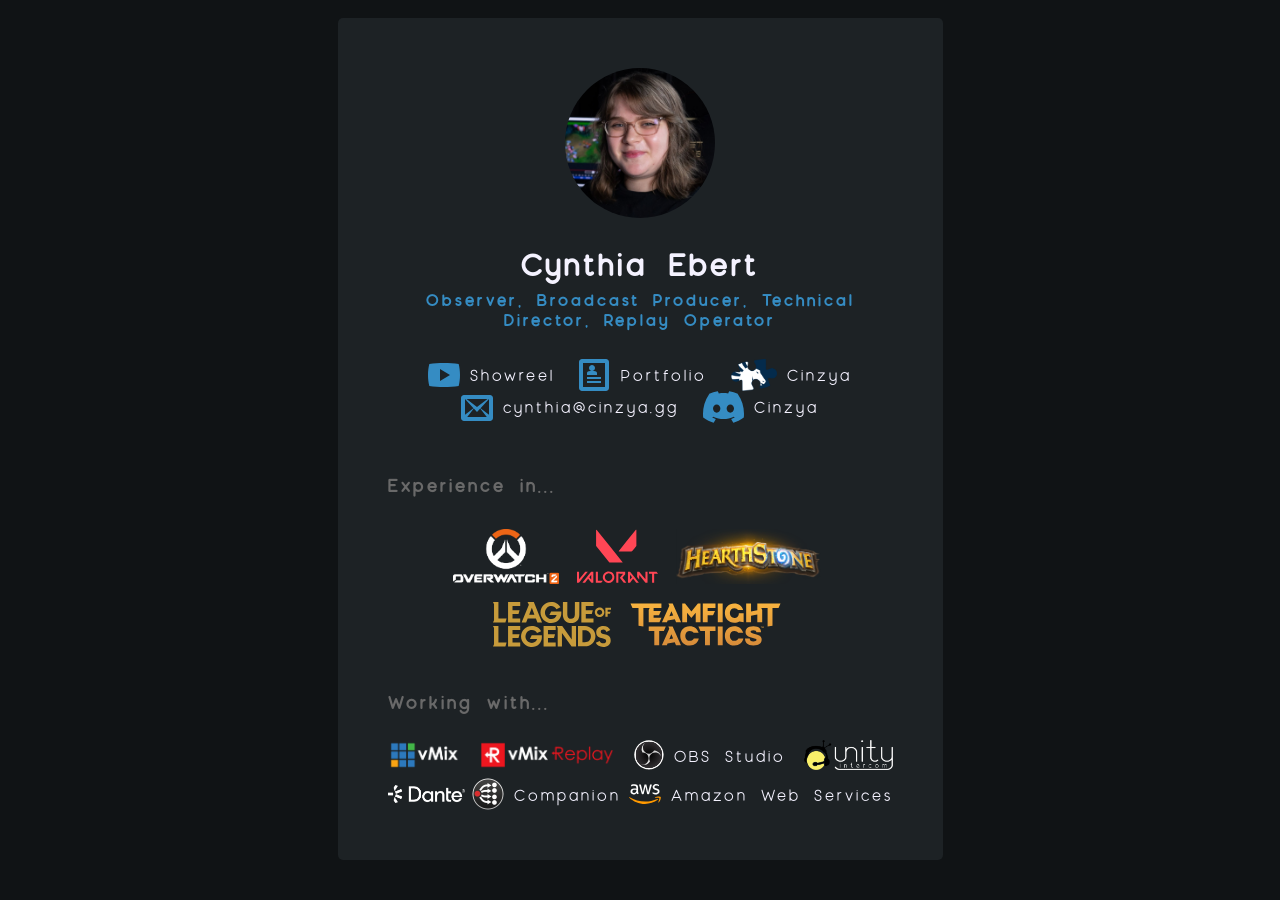
==== commit c42b8d70: "feat: update photo" ====
--- a/index.html
+++ b/index.html
@@ -16,7 +16,11 @@
       </div>
 
       <div class="content__wrapper">
-        <img id="pic" src="/img/HTgTijI-_400x400.jpg" alt="Cynthia Ebert" />
+        <img
+          id="pic"
+          src="/img/B612_20231101_204358_843photoshopedswaure.png"
+          alt="Cynthia Ebert"
+        />
         <h1>Cynthia Ebert</h1>
         <h2>
           Observer, Broadcast Producer, Technical Director, Replay Operator
